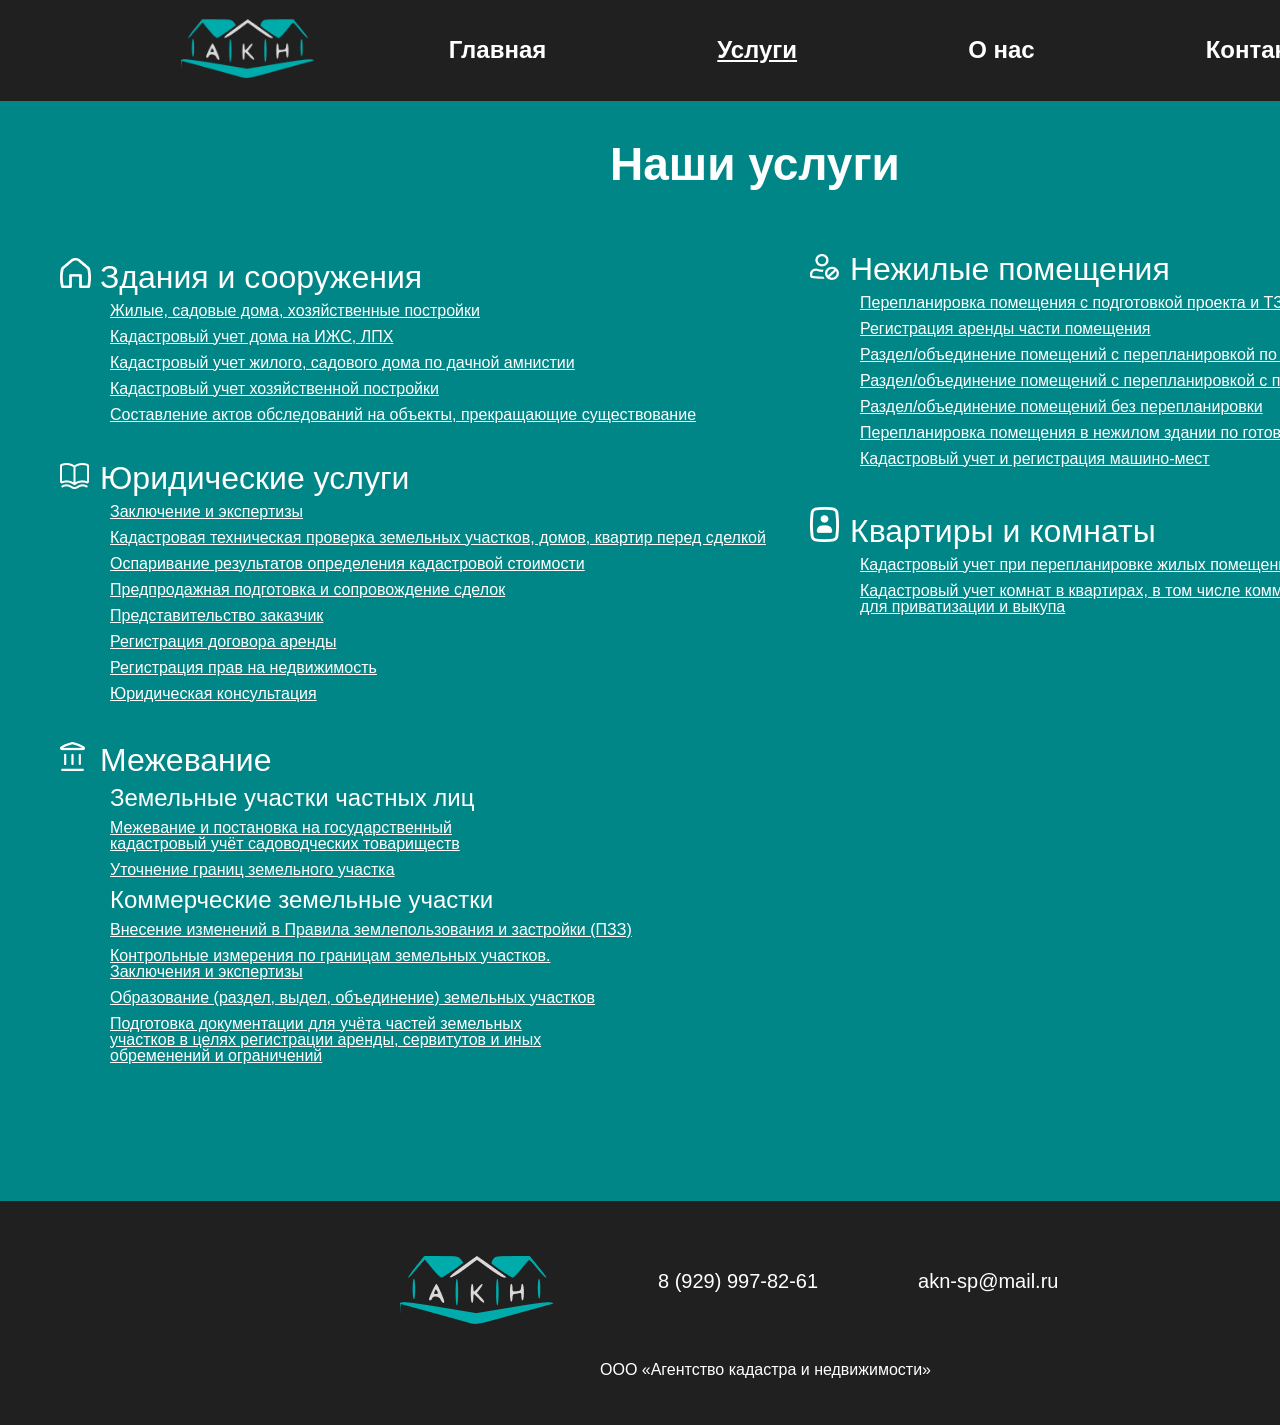
==== docs/service.html @ f103fe3f "Add files via upload" ====
<!DOCTYPE html>
<html lang="en">
<head>
    <meta charset="UTF-8">
    <meta name="viewport" content="width=device-width, initial-scale=1.0">
    <link rel="stylesheet" href="./css/reset.css">
    <link rel="stylesheet" href="./css/normalize.css">
    <link rel="stylesheet" href="./sass/style.css">
    <title>ООО "Агентство кадастра и недвижимости"</title>
</head>
<body>
    <header class="header">
        <div class="header__container container">
            <img class="header__link-img" src="./img/logo.png" alt="LOGO">
            <a class="header__link" href="/src/main.html"><b>Главная</b></a>
            <a class="header__link-main" href="./service.html"><b>Услуги</b></a>
            <a class="header__link" href="./info.html"><b>О нас</b></a>
            <a class="header__link" href="./contacts.html"><b>Контакты</b></a>
        </div>
    </header>
    <main class="main__service">
        <container class="main__container-service">
            <h1 class="main__title"><b>Наши услуги</b></h1>
            <div class="card__container-1">
                <div class="main__card">
                    <img src="/src/img/icons/home.png" alt="" class="card__logo">
                    <h3 class="card__title">Здания и сооружения</h3>
                    <p class="card__text">Жилые, садовые дома, хозяйственные постройки</p>
                    <p class="card__text">Кадастровый учет дома на ИЖС, ЛПХ</p>
                    <p class="card__text">Кадастровый учет жилого, садового дома по дачной амнистии</p>
                    <p class="card__text">Кадастровый учет хозяйственной постройки</p>
                    <p class="card__text">Составление актов обследований на объекты, прекращающие существование</p>
                </div>
                <div class="main__card">
                    <img src="/src/img/icons/Icon.png" alt="" class="card__logo">
                    <h3 class="card__title">Юридические услуги</h3>
                    <p class="card__text">Заключение и экспертизы</p>
                    <p class="card__text">Кадастровая техническая проверка земельных участков, домов, квартир перед сделкой</p>
                    <p class="card__text">Оспаривание результатов определения кадастровой стоимости</p>
                    <p class="card__text">Предпродажная подготовка и сопровождение сделок</p>
                    <p class="card__text">Представительство заказчик</p>
                    <p class="card__text">Регистрация договора аренды</p>
                    <p class="card__text">Регистрация прав на недвижимость</p>
                    <p class="card__text">Юридическая консультация</p>
                </div>
                <div class="main__card">
                    <img src="/src/img/icons/arc.png" alt="" class="card__logo">
                    <h3 class="card__title">Межевание</h3>
                    <h4 class="card__title-min">Земельные участки частных лиц</h4>
                    <p class="card__text">Межевание и постановка на государственный <br> кадастровый учёт садоводческих товариществ</p>
                    <p class="card__text">Уточнение границ земельного участка</p>
                    <h4 class="card__title-min">Коммерческие земельные участки</h4>
                    <p class="card__text">Внесение изменений в Правила землепользования и застройки (ПЗЗ)</p>
                    <p class="card__text">Контрольные измерения по границам земельных участков. <br> Заключения и экспертизы</p>
                    <p class="card__text">Образование (раздел, выдел, объединение) земельных участков</p>
                    <p class="card__text">Подготовка документации для учёта частей земельных <br> участков в целях регистрации аренды, сервитутов и иных <br> обременений и ограничений</p>
            </div>
            </div>
            <div class="card__container-2">
                <div class="main__card">
                    <img src="/src/img/icons/hum.png" alt="" class="card__logo">
                    <h3 class="card__title">Нежилые помещения</h3>
                    <p class="card__text">Перепланировка помещения с подготовкой проекта и ТЗК</p>
                    <p class="card__text">Регистрация аренды части помещения</p>
                    <p class="card__text">Раздел/объединение помещений с перепланировкой по готовому проекту и ТЗК</p>
                    <p class="card__text">Раздел/объединение помещений с перепланировкой с подготовкой проекта и ТЗК</p>
                    <p class="card__text">Раздел/объединение помещений без перепланировки</p>
                    <p class="card__text">Перепланировка помещения в нежилом здании по готовому проекту и ТЗК</p>
                    <p class="card__text">Кадастровый учет и регистрация машино-мест</p>
                </div>
                <div class="main__card">
                    <img src="/src/img/icons/phone.png" alt="" class="card__logo">
                    <h3 class="card__title">Квартиры и комнаты</h3>
                    <p class="card__text">Кадастровый учет при перепланировке жилых помещений</p>
                    <p class="card__text">Кадастровый учет комнат в квартирах, в том числе коммунальных, <br> для приватизации и выкупа</p>
                </div>
            </div>
        </container>
    </main>
    <footer class="footer">
        <div class="footer__info">
            <img src="./img/logo.png" alt="LOGO" class="footer__logo">
            <p class="footer__text">8 (929) 997-82-61</p>
            <p class="footer__text">akn-sp@mail.ru</p>
        </div>
        <p class="footer__name">ООО «Агентство кадастра и недвижимости»</p>
    </footer>
</body>
</html>
---- docs/sass/style.css ----
input::-moz-placeholder {
  color: #ffffff;
  font-size: 18px;
}

input::placeholder {
  color: #ffffff;
  font-size: 18px;
}

body {
  width: 1520px;
  background: #202020;
  font-family: Arial, Helvetica, sans-serif;
}

.header {
  height: 100px;
  width: 1520px;
}
.header .header__container {
  display: flex;
  justify-content: space-evenly;
  align-items: center;
  position: relative;
  right: 10px;
}
.header .header__container .header__link-main {
  position: relative;
  top: 15px;
  right: 20px;
  font-size: 24px;
  color: #ffffff;
  font-weight: 400;
}
.header .header__container .header__link {
  position: relative;
  top: 15px;
  right: 20px;
  font-size: 24px;
  color: #ffffff;
  outline: none;
  text-decoration: none;
}
.header .header__container .header__link-img {
  position: relative;
  top: 15px;
  left: 20px;
  height: 70px;
  border-radius: 10px;
}

.main .container__main {
  width: 1520px;
}
.main .container__main .main__title .title__img {
  width: 1520px;
}
.main .container__info {
  width: 1520px;
  height: 500px;
}
.main .container__info .main__info {
  position: relative;
  bottom: 24px;
  background: #00ABAB;
  margin: 0px 0px 50px 0px;
  display: flex;
}
.main .container__info .main__info .info__img {
  margin: 20px;
  position: relative;
  left: 150px;
  bottom: 10px;
}
.main .container__info .main__info .info__service {
  display: flex;
  flex-direction: column;
  align-items: center;
  color: #ffffff;
  position: relative;
  top: 100px;
}
.main .container__info .main__info .info__service .service__title {
  font-size: 32px;
  font-weight: 500;
  margin: 20px 0px;
}
.main .container__info .main__info .info__service .service__text {
  font-size: 24px;
  margin: 0px 250px;
  position: relative;
  font-style: italic;
  text-align: center;
}
.main .container__info .main__info .info__service .service__button {
  background-color: #008686;
  color: #ffffff;
  border-radius: 20px;
  font-size: 30px;
  margin: 10px 0px;
  padding: 10px 50px;
  border: none;
  position: relative;
  top: 20px;
  cursor: pointer;
  text-decoration: none;
}
.main .container__form {
  width: 1520px;
  height: 200px;
  position: relative;
  bottom: 80px;
}
.main .container__form .form {
  background: #008686;
  height: 600px;
}
.main .container__form .form .container__form {
  background: #0E686C;
  position: relative;
  left: 500px;
  top: 50px;
  width: 500px;
  height: 500px;
  border-radius: 80px;
  display: flex;
  flex-direction: column;
  align-items: center;
}
.main .container__form .form .container__form .form__textarea-title {
  color: #ffffff;
  font-size: 36px;
  position: relative;
  top: 25px;
}
.main .container__form .form .container__form .form__textarea {
  color: #ffffff;
  background-color: #008686;
  border-radius: 20px;
  font-size: 24px;
  text-align: center;
  margin: 20px 0px;
  padding: 0px 50px;
  border-color: #ffffff;
  position: relative;
  top: 20px;
}
.main .container__form .form .container__form .form__textarea-button {
  color: #ffffff;
  background-color: #008686;
  border-radius: 20px;
  font-size: 30px;
  margin: 20px 0px;
  padding: 10px 50px;
  border: none;
  position: relative;
  top: 25px;
  cursor: pointer;
}

.footer {
  color: #ffffff;
  width: 1520px;
}
.footer .footer__info {
  display: flex;
  position: relative;
  bottom: 10px;
}
.footer .footer__info .footer__text {
  font-size: 20px;
  margin: 0px 50px;
  position: relative;
  left: 450px;
}
.footer .footer__info .footer__logo {
  position: relative;
  bottom: 20px;
  left: 400px;
}
.footer .footer__name {
  position: relative;
  left: 600px;
}

.main__service {
  background: #008686;
  color: #ffffff;
  height: 1100px;
  margin: 0px 0px 50px 0px;
  position: relative;
  bottom: 30px;
}
.main__service .main__title {
  position: relative;
  left: 610px;
  top: 40px;
  font-size: 46px;
}
.main__service .card__container-1 {
  position: relative;
  top: 50px;
  left: 100px;
}
.main__service .card__container-1 .main__card .card__text {
  margin: 10px;
  text-decoration: underline;
}
.main__service .card__container-1 .main__card .card__title {
  font-size: 32px;
}
.main__service .card__container-1 .main__card .card__title-min {
  font-size: 24px;
  position: relative;
  left: 10px;
  margin: 10px 0px;
}
.main__service .card__container-1 .main__card .card__logo {
  position: relative;
  right: 40px;
  top: 30px;
}
.main__service .card__container-2 {
  display: flex;
  position: relative;
  flex-direction: column;
  left: 850px;
  bottom: 800px;
}
.main__service .card__container-2 .main__card .card__text {
  margin: 10px;
  text-decoration: underline;
}
.main__service .card__container-2 .main__card .card__title {
  font-size: 32px;
}
.main__service .card__container-2 .main__card .card__logo {
  position: relative;
  right: 40px;
  top: 30px;
}

.container__info-block {
  background: #008686;
  color: #ffffff;
  height: 1000px;
  margin: 0px 0px 50px 0px;
  position: relative;
}
.container__info-block .info-block .info-block__info {
  display: flex;
  flex-direction: column;
  align-items: center;
  text-align: center;
}
.container__info-block .info-block .info-block__info .info__text {
  margin: 10px 250px;
  font-size: 20px;
}
.container__info-block .info-block .info-block__info .info__title {
  font-size: 36px;
}
.container__info-block .info-block .info-block__requisites {
  display: flex;
  position: relative;
  top: 50px;
  left: 250px;
}
.container__info-block .info-block .info-block__requisites .requisites__img {
  position: relative;
  left: 80px;
}
.container__info-block .info-block .info-block__requisites .requisites__main {
  display: flex;
  flex-direction: column;
  position: relative;
  top: 50px;
}
.container__info-block .info-block .info-block__requisites .requisites__main .requisites__text {
  margin: 10px 0px;
}

.main__contact {
  background: #008686;
  color: #ffffff;
  height: 900px;
  margin: 0px 0px 50px 0px;
  position: relative;
  bottom: 21px;
}
.main__contact .container__contact {
  text-align: center;
}
.main__contact .container__contact .contact__info {
  position: relative;
  top: 50px;
}
.main__contact .container__contact .contact__info .contact__title {
  position: relative;
  font-size: 45px;
}
.main__contact .container__contact .contact__info .contact__adress {
  font-size: 24px;
  position: relative;
  bottom: 20px;
}
.main__contact .container__contact .contact__info .contact__text {
  position: relative;
  margin: 8px 0px;
}
.main__contact .container__contact .contact__form {
  background: #008686;
  height: 600px;
  position: relative;
  top: 50px;
}
.main__contact .container__contact .contact__form .container__form {
  background: #0E686C;
  position: relative;
  left: 510px;
  top: 50px;
  width: 500px;
  height: 500px;
  border-radius: 80px;
  display: flex;
  flex-direction: column;
  align-items: center;
}
.main__contact .container__contact .contact__form .container__form .form__textarea-title {
  color: #ffffff;
  font-size: 36px;
  position: relative;
  top: 25px;
}
.main__contact .container__contact .contact__form .container__form .form__textarea {
  color: #ffffff;
  background-color: #008686;
  border-radius: 20px;
  font-size: 24px;
  text-align: center;
  margin: 20px 0px;
  padding: 0px 50px;
  border-color: #ffffff;
  position: relative;
  top: 20px;
}
.main__contact .container__contact .contact__form .container__form .form__textarea-button {
  color: #ffffff;
  background-color: #008686;
  border-radius: 20px;
  font-size: 30px;
  margin: 20px 0px;
  padding: 10px 50px;
  border: none;
  position: relative;
  top: 25px;
  cursor: pointer;
}/*# sourceMappingURL=style.css.map */
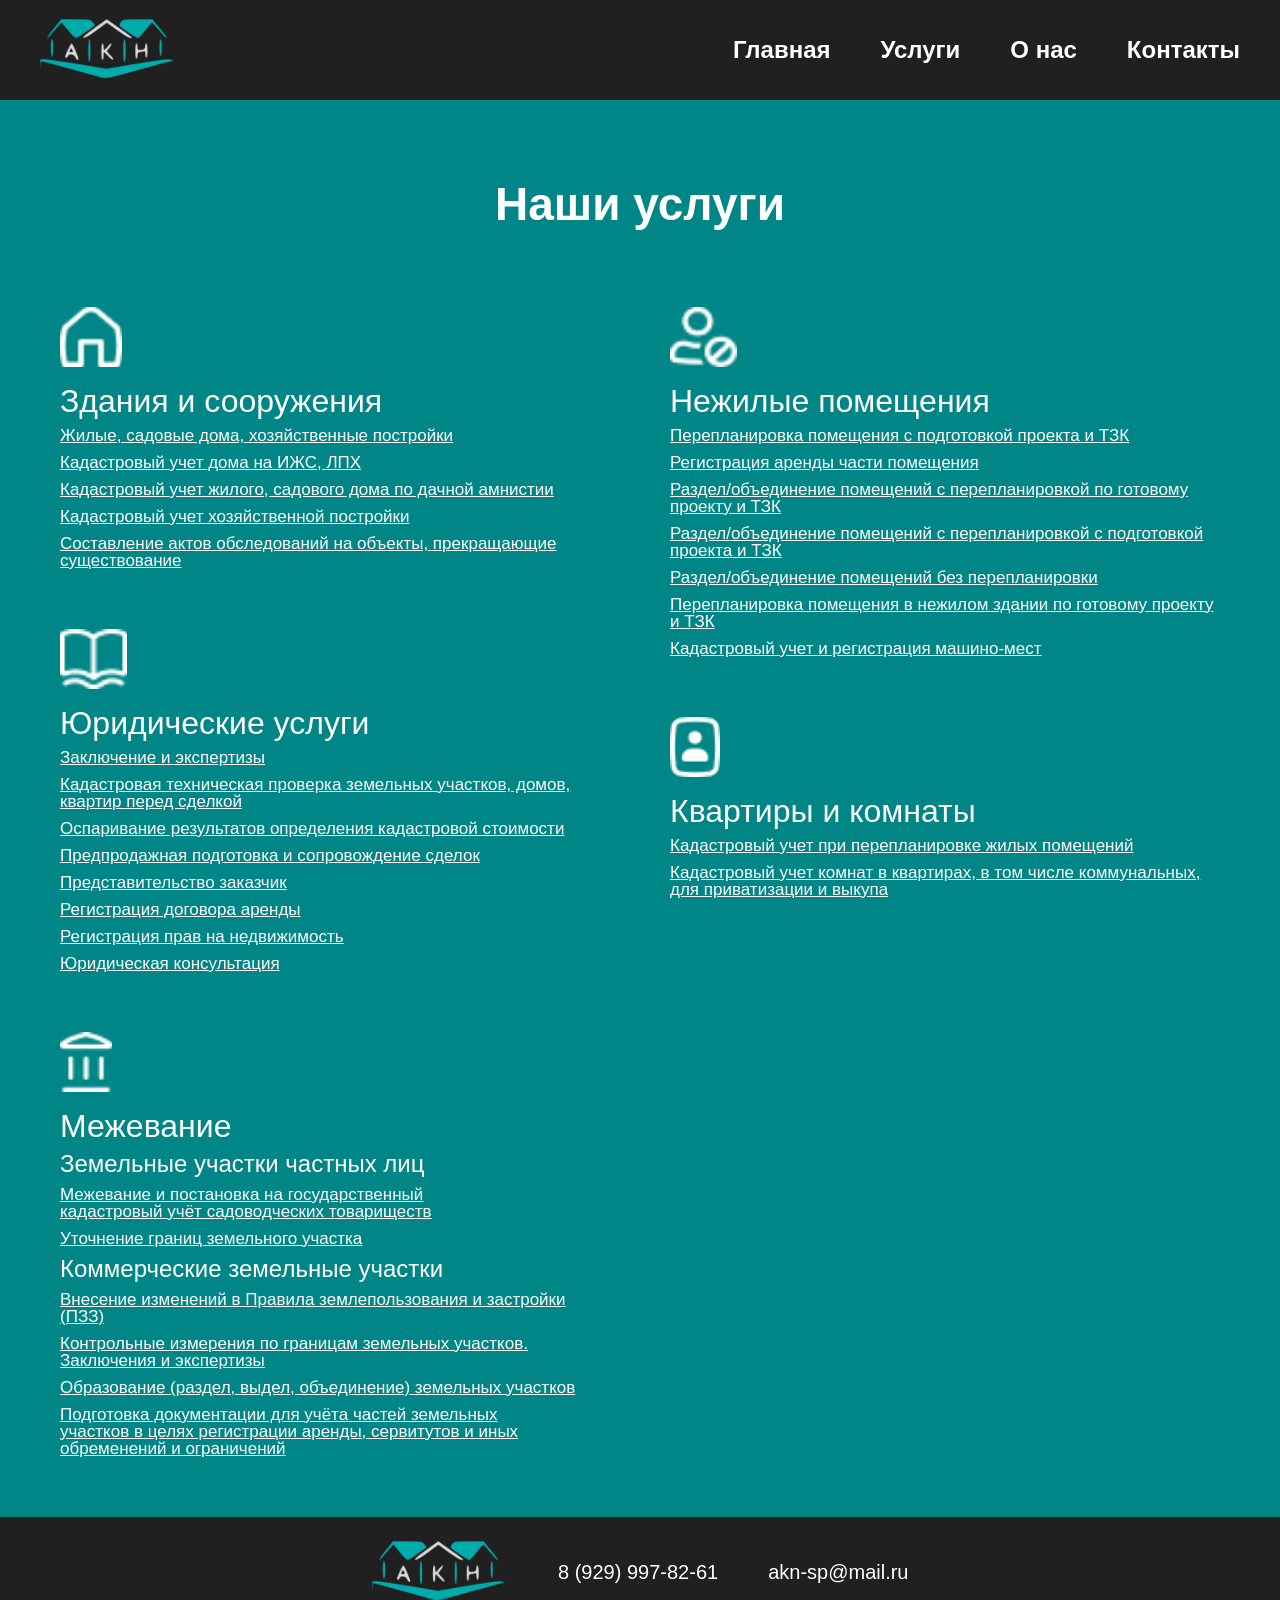
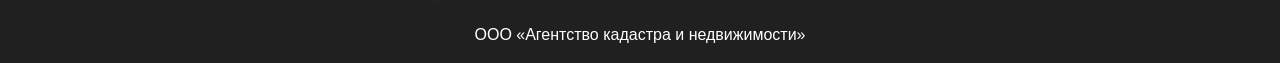
==== commit 09591513: "Add responsive layout via media queries and fix asset paths for Pages - Rewrite styles with desktop " ====
--- a/docs/service.html
+++ b/docs/service.html
@@ -1,89 +1,89 @@
-<!DOCTYPE html>
-<html lang="en">
-<head>
-    <meta charset="UTF-8">
-    <meta name="viewport" content="width=device-width, initial-scale=1.0">
-    <link rel="stylesheet" href="./css/reset.css">
-    <link rel="stylesheet" href="./css/normalize.css">
-    <link rel="stylesheet" href="./sass/style.css">
-    <title>ООО "Агентство кадастра и недвижимости"</title>
-</head>
-<body>
-    <header class="header">
-        <div class="header__container container">
-            <img class="header__link-img" src="./img/logo.png" alt="LOGO">
-            <a class="header__link" href="/src/main.html"><b>Главная</b></a>
-            <a class="header__link-main" href="./service.html"><b>Услуги</b></a>
-            <a class="header__link" href="./info.html"><b>О нас</b></a>
-            <a class="header__link" href="./contacts.html"><b>Контакты</b></a>
-        </div>
-    </header>
-    <main class="main__service">
-        <container class="main__container-service">
-            <h1 class="main__title"><b>Наши услуги</b></h1>
-            <div class="card__container-1">
-                <div class="main__card">
-                    <img src="/src/img/icons/home.png" alt="" class="card__logo">
-                    <h3 class="card__title">Здания и сооружения</h3>
-                    <p class="card__text">Жилые, садовые дома, хозяйственные постройки</p>
-                    <p class="card__text">Кадастровый учет дома на ИЖС, ЛПХ</p>
-                    <p class="card__text">Кадастровый учет жилого, садового дома по дачной амнистии</p>
-                    <p class="card__text">Кадастровый учет хозяйственной постройки</p>
-                    <p class="card__text">Составление актов обследований на объекты, прекращающие существование</p>
-                </div>
-                <div class="main__card">
-                    <img src="/src/img/icons/Icon.png" alt="" class="card__logo">
-                    <h3 class="card__title">Юридические услуги</h3>
-                    <p class="card__text">Заключение и экспертизы</p>
-                    <p class="card__text">Кадастровая техническая проверка земельных участков, домов, квартир перед сделкой</p>
-                    <p class="card__text">Оспаривание результатов определения кадастровой стоимости</p>
-                    <p class="card__text">Предпродажная подготовка и сопровождение сделок</p>
-                    <p class="card__text">Представительство заказчик</p>
-                    <p class="card__text">Регистрация договора аренды</p>
-                    <p class="card__text">Регистрация прав на недвижимость</p>
-                    <p class="card__text">Юридическая консультация</p>
-                </div>
-                <div class="main__card">
-                    <img src="/src/img/icons/arc.png" alt="" class="card__logo">
-                    <h3 class="card__title">Межевание</h3>
-                    <h4 class="card__title-min">Земельные участки частных лиц</h4>
-                    <p class="card__text">Межевание и постановка на государственный <br> кадастровый учёт садоводческих товариществ</p>
-                    <p class="card__text">Уточнение границ земельного участка</p>
-                    <h4 class="card__title-min">Коммерческие земельные участки</h4>
-                    <p class="card__text">Внесение изменений в Правила землепользования и застройки (ПЗЗ)</p>
-                    <p class="card__text">Контрольные измерения по границам земельных участков. <br> Заключения и экспертизы</p>
-                    <p class="card__text">Образование (раздел, выдел, объединение) земельных участков</p>
-                    <p class="card__text">Подготовка документации для учёта частей земельных <br> участков в целях регистрации аренды, сервитутов и иных <br> обременений и ограничений</p>
-            </div>
-            </div>
-            <div class="card__container-2">
-                <div class="main__card">
-                    <img src="/src/img/icons/hum.png" alt="" class="card__logo">
-                    <h3 class="card__title">Нежилые помещения</h3>
-                    <p class="card__text">Перепланировка помещения с подготовкой проекта и ТЗК</p>
-                    <p class="card__text">Регистрация аренды части помещения</p>
-                    <p class="card__text">Раздел/объединение помещений с перепланировкой по готовому проекту и ТЗК</p>
-                    <p class="card__text">Раздел/объединение помещений с перепланировкой с подготовкой проекта и ТЗК</p>
-                    <p class="card__text">Раздел/объединение помещений без перепланировки</p>
-                    <p class="card__text">Перепланировка помещения в нежилом здании по готовому проекту и ТЗК</p>
-                    <p class="card__text">Кадастровый учет и регистрация машино-мест</p>
-                </div>
-                <div class="main__card">
-                    <img src="/src/img/icons/phone.png" alt="" class="card__logo">
-                    <h3 class="card__title">Квартиры и комнаты</h3>
-                    <p class="card__text">Кадастровый учет при перепланировке жилых помещений</p>
-                    <p class="card__text">Кадастровый учет комнат в квартирах, в том числе коммунальных, <br> для приватизации и выкупа</p>
-                </div>
-            </div>
-        </container>
-    </main>
-    <footer class="footer">
-        <div class="footer__info">
-            <img src="./img/logo.png" alt="LOGO" class="footer__logo">
-            <p class="footer__text">8 (929) 997-82-61</p>
-            <p class="footer__text">akn-sp@mail.ru</p>
-        </div>
-        <p class="footer__name">ООО «Агентство кадастра и недвижимости»</p>
-    </footer>
-</body>
+<!DOCTYPE html>
+<html lang="en">
+<head>
+    <meta charset="UTF-8">
+    <meta name="viewport" content="width=device-width, initial-scale=1.0">
+    <link rel="stylesheet" href="./css/reset.css">
+    <link rel="stylesheet" href="./css/normalize.css">
+    <link rel="stylesheet" href="./sass/style.css">
+    <title>ООО "Агентство кадастра и недвижимости"</title>
+</head>
+<body>
+    <header class="header">
+        <div class="header__container container">
+            <img class="header__link-img" src="./img/logo.png" alt="LOGO">
+            <a class="header__link" href="./index.html"><b>Главная</b></a>
+            <a class="header__link-main" href="./service.html"><b>Услуги</b></a>
+            <a class="header__link" href="./info.html"><b>О нас</b></a>
+            <a class="header__link" href="./contacts.html"><b>Контакты</b></a>
+        </div>
+    </header>
+    <main class="main__service">
+        <container class="main__container-service">
+            <h1 class="main__title"><b>Наши услуги</b></h1>
+            <div class="card__container-1">
+                <div class="main__card">
+                    <img src="./img/icons/home.png" alt="" class="card__logo">
+                    <h3 class="card__title">Здания и сооружения</h3>
+                    <p class="card__text">Жилые, садовые дома, хозяйственные постройки</p>
+                    <p class="card__text">Кадастровый учет дома на ИЖС, ЛПХ</p>
+                    <p class="card__text">Кадастровый учет жилого, садового дома по дачной амнистии</p>
+                    <p class="card__text">Кадастровый учет хозяйственной постройки</p>
+                    <p class="card__text">Составление актов обследований на объекты, прекращающие существование</p>
+                </div>
+                <div class="main__card">
+                    <img src="./img/icons/Icon.png" alt="" class="card__logo">
+                    <h3 class="card__title">Юридические услуги</h3>
+                    <p class="card__text">Заключение и экспертизы</p>
+                    <p class="card__text">Кадастровая техническая проверка земельных участков, домов, квартир перед сделкой</p>
+                    <p class="card__text">Оспаривание результатов определения кадастровой стоимости</p>
+                    <p class="card__text">Предпродажная подготовка и сопровождение сделок</p>
+                    <p class="card__text">Представительство заказчик</p>
+                    <p class="card__text">Регистрация договора аренды</p>
+                    <p class="card__text">Регистрация прав на недвижимость</p>
+                    <p class="card__text">Юридическая консультация</p>
+                </div>
+                <div class="main__card">
+                    <img src="./img/icons/arc.png" alt="" class="card__logo">
+                    <h3 class="card__title">Межевание</h3>
+                    <h4 class="card__title-min">Земельные участки частных лиц</h4>
+                    <p class="card__text">Межевание и постановка на государственный <br> кадастровый учёт садоводческих товариществ</p>
+                    <p class="card__text">Уточнение границ земельного участка</p>
+                    <h4 class="card__title-min">Коммерческие земельные участки</h4>
+                    <p class="card__text">Внесение изменений в Правила землепользования и застройки (ПЗЗ)</p>
+                    <p class="card__text">Контрольные измерения по границам земельных участков. <br> Заключения и экспертизы</p>
+                    <p class="card__text">Образование (раздел, выдел, объединение) земельных участков</p>
+                    <p class="card__text">Подготовка документации для учёта частей земельных <br> участков в целях регистрации аренды, сервитутов и иных <br> обременений и ограничений</p>
+            </div>
+            </div>
+            <div class="card__container-2">
+                <div class="main__card">
+                    <img src="./img/icons/hum.png" alt="" class="card__logo">
+                    <h3 class="card__title">Нежилые помещения</h3>
+                    <p class="card__text">Перепланировка помещения с подготовкой проекта и ТЗК</p>
+                    <p class="card__text">Регистрация аренды части помещения</p>
+                    <p class="card__text">Раздел/объединение помещений с перепланировкой по готовому проекту и ТЗК</p>
+                    <p class="card__text">Раздел/объединение помещений с перепланировкой с подготовкой проекта и ТЗК</p>
+                    <p class="card__text">Раздел/объединение помещений без перепланировки</p>
+                    <p class="card__text">Перепланировка помещения в нежилом здании по готовому проекту и ТЗК</p>
+                    <p class="card__text">Кадастровый учет и регистрация машино-мест</p>
+                </div>
+                <div class="main__card">
+                    <img src="./img/icons/phone.png" alt="" class="card__logo">
+                    <h3 class="card__title">Квартиры и комнаты</h3>
+                    <p class="card__text">Кадастровый учет при перепланировке жилых помещений</p>
+                    <p class="card__text">Кадастровый учет комнат в квартирах, в том числе коммунальных, <br> для приватизации и выкупа</p>
+                </div>
+            </div>
+        </container>
+    </main>
+    <footer class="footer">
+        <div class="footer__info">
+            <img src="./img/logo.png" alt="LOGO" class="footer__logo">
+            <p class="footer__text">8 (929) 997-82-61</p>
+            <p class="footer__text">akn-sp@mail.ru</p>
+        </div>
+        <p class="footer__name">ООО «Агентство кадастра и недвижимости»</p>
+    </footer>
+</body>
 </html>
--- a/docs/sass/style.css
+++ b/docs/sass/style.css
@@ -1,138 +1,137 @@
-input::-moz-placeholder {
+*, *::before, *::after {
+  box-sizing: border-box;
+}
+
+input::placeholder {
   color: #ffffff;
   font-size: 18px;
 }
 
-input::placeholder {
-  color: #ffffff;
-  font-size: 18px;
-}
-
 body {
-  width: 1520px;
+  width: 100%;
+  min-width: 320px;
   background: #202020;
   font-family: Arial, Helvetica, sans-serif;
+  color: #ffffff;
+}
+
+img {
+  max-width: 100%;
+  height: auto;
+}
+
+.container {
+  width: 100%;
+  max-width: 1520px;
+  margin: 0 auto;
+  padding: 0 20px;
 }
 
 .header {
-  height: 100px;
-  width: 1520px;
+  width: 100%;
 }
 .header .header__container {
-  display: flex;
-  justify-content: space-evenly;
-  align-items: center;
-  position: relative;
-  right: 10px;
-}
-.header .header__container .header__link-main {
-  position: relative;
-  top: 15px;
-  right: 20px;
+  max-width: 1520px;
+  margin: 0 auto;
+  min-height: 100px;
+  padding: 10px 40px;
+  display: flex;
+  align-items: center;
+  gap: 50px;
+}
+.header .header__container .header__link-img {
+  height: 70px;
+  width: auto;
+  border-radius: 10px;
+  margin-right: auto;
+}
+.header .header__container .header__link-main, .header .header__container .header__link {
   font-size: 24px;
   color: #ffffff;
   font-weight: 400;
-}
-.header .header__container .header__link {
-  position: relative;
-  top: 15px;
-  right: 20px;
-  font-size: 24px;
-  color: #ffffff;
   outline: none;
   text-decoration: none;
-}
-.header .header__container .header__link-img {
-  position: relative;
-  top: 15px;
-  left: 20px;
-  height: 70px;
-  border-radius: 10px;
+  white-space: nowrap;
 }
 
 .main .container__main {
-  width: 1520px;
+  width: 100%;
 }
 .main .container__main .main__title .title__img {
-  width: 1520px;
+  display: block;
+  width: 100%;
+  height: auto;
 }
 .main .container__info {
-  width: 1520px;
-  height: 500px;
+  width: 100%;
 }
 .main .container__info .main__info {
-  position: relative;
-  bottom: 24px;
   background: #00ABAB;
-  margin: 0px 0px 50px 0px;
-  display: flex;
+  max-width: 1520px;
+  margin: 0 auto 50px;
+  padding: 50px;
+  display: flex;
+  align-items: center;
+  justify-content: center;
+  gap: 60px;
 }
 .main .container__info .main__info .info__img {
-  margin: 20px;
-  position: relative;
-  left: 150px;
-  bottom: 10px;
+  flex: 0 0 auto;
+  max-width: 100%;
+  height: auto;
 }
 .main .container__info .main__info .info__service {
+  flex: 1 1 auto;
   display: flex;
   flex-direction: column;
   align-items: center;
   color: #ffffff;
-  position: relative;
-  top: 100px;
 }
 .main .container__info .main__info .info__service .service__title {
   font-size: 32px;
   font-weight: 500;
-  margin: 20px 0px;
+  margin: 20px 0;
 }
 .main .container__info .main__info .info__service .service__text {
   font-size: 24px;
-  margin: 0px 250px;
-  position: relative;
   font-style: italic;
   text-align: center;
+  max-width: 700px;
 }
 .main .container__info .main__info .info__service .service__button {
   background-color: #008686;
   color: #ffffff;
   border-radius: 20px;
   font-size: 30px;
-  margin: 10px 0px;
+  margin-top: 30px;
   padding: 10px 50px;
   border: none;
-  position: relative;
-  top: 20px;
   cursor: pointer;
   text-decoration: none;
 }
 .main .container__form {
-  width: 1520px;
-  height: 200px;
-  position: relative;
-  bottom: 80px;
+  width: 100%;
 }
 .main .container__form .form {
   background: #008686;
-  height: 600px;
+  padding: 60px 20px;
 }
 .main .container__form .form .container__form {
   background: #0E686C;
-  position: relative;
-  left: 500px;
-  top: 50px;
-  width: 500px;
-  height: 500px;
+  margin: 0 auto;
+  width: 100%;
+  max-width: 500px;
   border-radius: 80px;
+  padding: 50px 40px;
   display: flex;
   flex-direction: column;
   align-items: center;
+  gap: 20px;
 }
 .main .container__form .form .container__form .form__textarea-title {
   color: #ffffff;
   font-size: 36px;
-  position: relative;
-  top: 25px;
+  text-align: center;
 }
 .main .container__form .form .container__form .form__textarea {
   color: #ffffff;
@@ -140,198 +139,189 @@
   border-radius: 20px;
   font-size: 24px;
   text-align: center;
-  margin: 20px 0px;
-  padding: 0px 50px;
-  border-color: #ffffff;
-  position: relative;
-  top: 20px;
+  padding: 10px 20px;
+  border: 1px solid #ffffff;
+  width: 100%;
+  max-width: 360px;
 }
 .main .container__form .form .container__form .form__textarea-button {
   color: #ffffff;
   background-color: #008686;
   border-radius: 20px;
   font-size: 30px;
-  margin: 20px 0px;
+  margin-top: 10px;
   padding: 10px 50px;
   border: none;
-  position: relative;
-  top: 25px;
   cursor: pointer;
 }
 
 .footer {
-  color: #ffffff;
-  width: 1520px;
+  width: 100%;
 }
 .footer .footer__info {
-  display: flex;
-  position: relative;
-  bottom: 10px;
+  max-width: 1520px;
+  margin: 0 auto;
+  padding: 20px;
+  display: flex;
+  align-items: center;
+  justify-content: center;
+  gap: 50px;
+}
+.footer .footer__info .footer__logo {
+  height: 70px;
+  width: auto;
 }
 .footer .footer__info .footer__text {
   font-size: 20px;
-  margin: 0px 50px;
-  position: relative;
-  left: 450px;
-}
-.footer .footer__info .footer__logo {
-  position: relative;
-  bottom: 20px;
-  left: 400px;
+  margin: 0;
 }
 .footer .footer__name {
-  position: relative;
-  left: 600px;
+  text-align: center;
+  padding: 0 20px 20px;
 }
 
 .main__service {
   background: #008686;
   color: #ffffff;
-  height: 1100px;
-  margin: 0px 0px 50px 0px;
-  position: relative;
-  bottom: 30px;
+  padding: 50px 0;
+}
+.main__service .main__container-service {
+  max-width: 1520px;
+  margin: 0 auto;
+  padding: 0 60px;
+  display: flex;
+  flex-wrap: wrap;
+  align-items: flex-start;
+  gap: 60px;
 }
 .main__service .main__title {
-  position: relative;
-  left: 610px;
-  top: 40px;
+  flex: 0 0 100%;
+  text-align: center;
   font-size: 46px;
-}
-.main__service .card__container-1 {
-  position: relative;
-  top: 50px;
-  left: 100px;
-}
-.main__service .card__container-1 .main__card .card__text {
-  margin: 10px;
+  margin-bottom: 20px;
+}
+.main__service .card__container-1, .main__service .card__container-2 {
+  flex: 1 1 0;
+  min-width: 0;
+  display: flex;
+  flex-direction: column;
+  gap: 50px;
+}
+.main__service .card__container-2 {
+  margin-top: 0;
+}
+.main__service .main__card .card__logo {
+  height: 60px;
+  width: auto;
+  margin-bottom: 15px;
+}
+.main__service .main__card .card__text {
+  margin: 10px 0;
   text-decoration: underline;
-}
-.main__service .card__container-1 .main__card .card__title {
+  font-size: 17px;
+}
+.main__service .main__card .card__title {
   font-size: 32px;
 }
-.main__service .card__container-1 .main__card .card__title-min {
+.main__service .main__card .card__title-min {
   font-size: 24px;
-  position: relative;
-  left: 10px;
-  margin: 10px 0px;
-}
-.main__service .card__container-1 .main__card .card__logo {
-  position: relative;
-  right: 40px;
-  top: 30px;
-}
-.main__service .card__container-2 {
-  display: flex;
-  position: relative;
-  flex-direction: column;
-  left: 850px;
-  bottom: 800px;
-}
-.main__service .card__container-2 .main__card .card__text {
-  margin: 10px;
-  text-decoration: underline;
-}
-.main__service .card__container-2 .main__card .card__title {
-  font-size: 32px;
-}
-.main__service .card__container-2 .main__card .card__logo {
-  position: relative;
-  right: 40px;
-  top: 30px;
+  margin: 10px 0;
 }
 
 .container__info-block {
   background: #008686;
   color: #ffffff;
-  height: 1000px;
-  margin: 0px 0px 50px 0px;
-  position: relative;
+  padding: 50px 0;
+  margin-bottom: 50px;
+}
+.container__info-block .info-block {
+  max-width: 1520px;
+  margin: 0 auto;
+  padding: 0 60px;
 }
 .container__info-block .info-block .info-block__info {
   display: flex;
   flex-direction: column;
   align-items: center;
   text-align: center;
-}
-.container__info-block .info-block .info-block__info .info__text {
-  margin: 10px 250px;
-  font-size: 20px;
 }
 .container__info-block .info-block .info-block__info .info__title {
   font-size: 36px;
+  margin-bottom: 15px;
+}
+.container__info-block .info-block .info-block__info .info__text {
+  margin: 10px 0;
+  font-size: 20px;
+  max-width: 1000px;
 }
 .container__info-block .info-block .info-block__requisites {
   display: flex;
-  position: relative;
-  top: 50px;
-  left: 250px;
+  align-items: center;
+  justify-content: center;
+  gap: 80px;
+  margin-top: 50px;
 }
 .container__info-block .info-block .info-block__requisites .requisites__img {
-  position: relative;
-  left: 80px;
+  max-width: 100%;
+  height: auto;
 }
 .container__info-block .info-block .info-block__requisites .requisites__main {
   display: flex;
   flex-direction: column;
-  position: relative;
-  top: 50px;
+}
+.container__info-block .info-block .info-block__requisites .requisites__main .requisites__title {
+  font-size: 32px;
+  margin-bottom: 15px;
 }
 .container__info-block .info-block .info-block__requisites .requisites__main .requisites__text {
-  margin: 10px 0px;
+  margin: 10px 0;
+  font-size: 18px;
 }
 
 .main__contact {
   background: #008686;
   color: #ffffff;
-  height: 900px;
-  margin: 0px 0px 50px 0px;
-  position: relative;
-  bottom: 21px;
+  padding: 50px 0;
+  margin-bottom: 50px;
 }
 .main__contact .container__contact {
+  max-width: 1520px;
+  margin: 0 auto;
   text-align: center;
 }
 .main__contact .container__contact .contact__info {
-  position: relative;
-  top: 50px;
+  padding: 0 20px;
 }
 .main__contact .container__contact .contact__info .contact__title {
-  position: relative;
   font-size: 45px;
+  margin-bottom: 15px;
 }
 .main__contact .container__contact .contact__info .contact__adress {
   font-size: 24px;
-  position: relative;
-  bottom: 20px;
+  margin-bottom: 15px;
 }
 .main__contact .container__contact .contact__info .contact__text {
-  position: relative;
-  margin: 8px 0px;
+  margin: 8px 0;
+  font-size: 20px;
 }
 .main__contact .container__contact .contact__form {
-  background: #008686;
-  height: 600px;
-  position: relative;
-  top: 50px;
+  margin-top: 50px;
 }
 .main__contact .container__contact .contact__form .container__form {
   background: #0E686C;
-  position: relative;
-  left: 510px;
-  top: 50px;
-  width: 500px;
-  height: 500px;
+  margin: 0 auto;
+  width: 100%;
+  max-width: 500px;
   border-radius: 80px;
+  padding: 50px 40px;
   display: flex;
   flex-direction: column;
   align-items: center;
+  gap: 20px;
 }
 .main__contact .container__contact .contact__form .container__form .form__textarea-title {
   color: #ffffff;
   font-size: 36px;
-  position: relative;
-  top: 25px;
 }
 .main__contact .container__contact .contact__form .container__form .form__textarea {
   color: #ffffff;
@@ -339,21 +329,221 @@
   border-radius: 20px;
   font-size: 24px;
   text-align: center;
-  margin: 20px 0px;
-  padding: 0px 50px;
-  border-color: #ffffff;
-  position: relative;
-  top: 20px;
+  padding: 10px 20px;
+  border: 1px solid #ffffff;
+  width: 100%;
+  max-width: 360px;
 }
 .main__contact .container__contact .contact__form .container__form .form__textarea-button {
   color: #ffffff;
   background-color: #008686;
   border-radius: 20px;
   font-size: 30px;
-  margin: 20px 0px;
+  margin-top: 10px;
   padding: 10px 50px;
   border: none;
-  position: relative;
-  top: 25px;
   cursor: pointer;
-}/*# sourceMappingURL=style.css.map */+}
+
+@media (max-width: 768px) {
+  .header .header__container {
+    padding: 10px 20px;
+    gap: 20px;
+  }
+  .header .header__container .header__link-img {
+    height: 50px;
+  }
+  .header .header__container .header__link-main, .header .header__container .header__link {
+    font-size: 18px;
+  }
+  .main .container__info .main__info {
+    flex-direction: column;
+    padding: 30px 20px;
+    gap: 30px;
+  }
+  .main .container__info .main__info .info__service .service__title {
+    font-size: 28px;
+  }
+  .main .container__info .main__info .info__service .service__text {
+    font-size: 18px;
+  }
+  .main .container__info .main__info .info__service .service__button {
+    font-size: 26px;
+  }
+  .main .container__form .form {
+    padding: 40px 20px;
+  }
+  .main .container__form .form .container__form {
+    border-radius: 50px;
+    padding: 40px 25px;
+  }
+  .main .container__form .form .container__form .form__textarea-title {
+    font-size: 30px;
+  }
+  .main .container__form .form .container__form .form__textarea {
+    font-size: 20px;
+    max-width: 100%;
+  }
+  .footer .footer__info {
+    gap: 30px;
+  }
+  .footer .footer__info .footer__logo {
+    height: 50px;
+  }
+  .footer .footer__info .footer__text {
+    font-size: 16px;
+  }
+  .main__service .main__container-service {
+    padding: 0 25px;
+    gap: 40px;
+  }
+  .main__service .main__title {
+    font-size: 34px;
+    margin-bottom: 15px;
+  }
+  .main__service .card__container-1, .main__service .card__container-2 {
+    flex: 0 0 100%;
+    gap: 40px;
+  }
+  .main__service .main__card .card__title {
+    font-size: 28px;
+  }
+  .main__service .main__card .card__title-min {
+    font-size: 20px;
+  }
+  .main__service .main__card .card__text {
+    font-size: 15px;
+  }
+  .container__info-block .info-block {
+    padding: 0 25px;
+  }
+  .container__info-block .info-block .info-block__info .info__title {
+    font-size: 30px;
+  }
+  .container__info-block .info-block .info-block__info .info__text {
+    font-size: 18px;
+  }
+  .container__info-block .info-block .info-block__requisites {
+    flex-direction: column;
+    gap: 40px;
+    text-align: center;
+  }
+  .container__info-block .info-block .info-block__requisites .requisites__main {
+    align-items: center;
+  }
+  .main__contact .container__contact .contact__info .contact__title {
+    font-size: 36px;
+  }
+  .main__contact .container__contact .contact__info .contact__adress {
+    font-size: 18px;
+  }
+  .main__contact .container__contact .contact__form .container__form {
+    border-radius: 50px;
+    padding: 40px 25px;
+  }
+  .main__contact .container__contact .contact__form .container__form .form__textarea-title {
+    font-size: 30px;
+  }
+  .main__contact .container__contact .contact__form .container__form .form__textarea {
+    font-size: 20px;
+    max-width: 100%;
+  }
+}
+@media (max-width: 480px) {
+  .header .header__container {
+    padding: 10px 15px;
+    gap: 12px;
+  }
+  .header .header__container .header__link-img {
+    height: 40px;
+  }
+  .header .header__container .header__link-main, .header .header__container .header__link {
+    font-size: 14px;
+  }
+  .main .container__info .main__info {
+    padding: 25px 15px;
+  }
+  .main .container__info .main__info .info__service .service__title {
+    font-size: 24px;
+  }
+  .main .container__info .main__info .info__service .service__text {
+    font-size: 16px;
+  }
+  .main .container__info .main__info .info__service .service__button {
+    font-size: 22px;
+    padding: 10px 35px;
+  }
+  .main .container__form .form {
+    padding: 30px 15px;
+  }
+  .main .container__form .form .container__form {
+    border-radius: 40px;
+    padding: 30px 18px;
+  }
+  .main .container__form .form .container__form .form__textarea-title {
+    font-size: 26px;
+  }
+  .main .container__form .form .container__form .form__textarea {
+    font-size: 18px;
+  }
+  .main .container__form .form .container__form .form__textarea-button {
+    font-size: 26px;
+    padding: 10px 35px;
+  }
+  .footer .footer__info {
+    flex-direction: column;
+    gap: 15px;
+  }
+  .footer .footer__info .footer__logo {
+    height: 45px;
+  }
+  .main__service .main__container-service {
+    padding: 0 15px;
+  }
+  .main__service .main__title {
+    font-size: 28px;
+  }
+  .main__service .main__card .card__title {
+    font-size: 24px;
+  }
+  .main__service .main__card .card__title-min {
+    font-size: 18px;
+  }
+  .main__service .main__card .card__text {
+    font-size: 14px;
+  }
+  .container__info-block .info-block {
+    padding: 0 15px;
+  }
+  .container__info-block .info-block .info-block__info .info__title {
+    font-size: 26px;
+  }
+  .container__info-block .info-block .info-block__info .info__text {
+    font-size: 16px;
+  }
+  .main__contact .container__contact .contact__info .contact__title {
+    font-size: 30px;
+  }
+  .main__contact .container__contact .contact__info .contact__adress {
+    font-size: 16px;
+  }
+  .main__contact .container__contact .contact__info .contact__text {
+    font-size: 16px;
+  }
+  .main__contact .container__contact .contact__form .container__form {
+    border-radius: 40px;
+    padding: 30px 18px;
+  }
+  .main__contact .container__contact .contact__form .container__form .form__textarea-title {
+    font-size: 26px;
+  }
+  .main__contact .container__contact .contact__form .container__form .form__textarea {
+    font-size: 18px;
+  }
+  .main__contact .container__contact .contact__form .container__form .form__textarea-button {
+    font-size: 26px;
+    padding: 10px 35px;
+  }
+}
+
+/*# sourceMappingURL=style.css.map */
